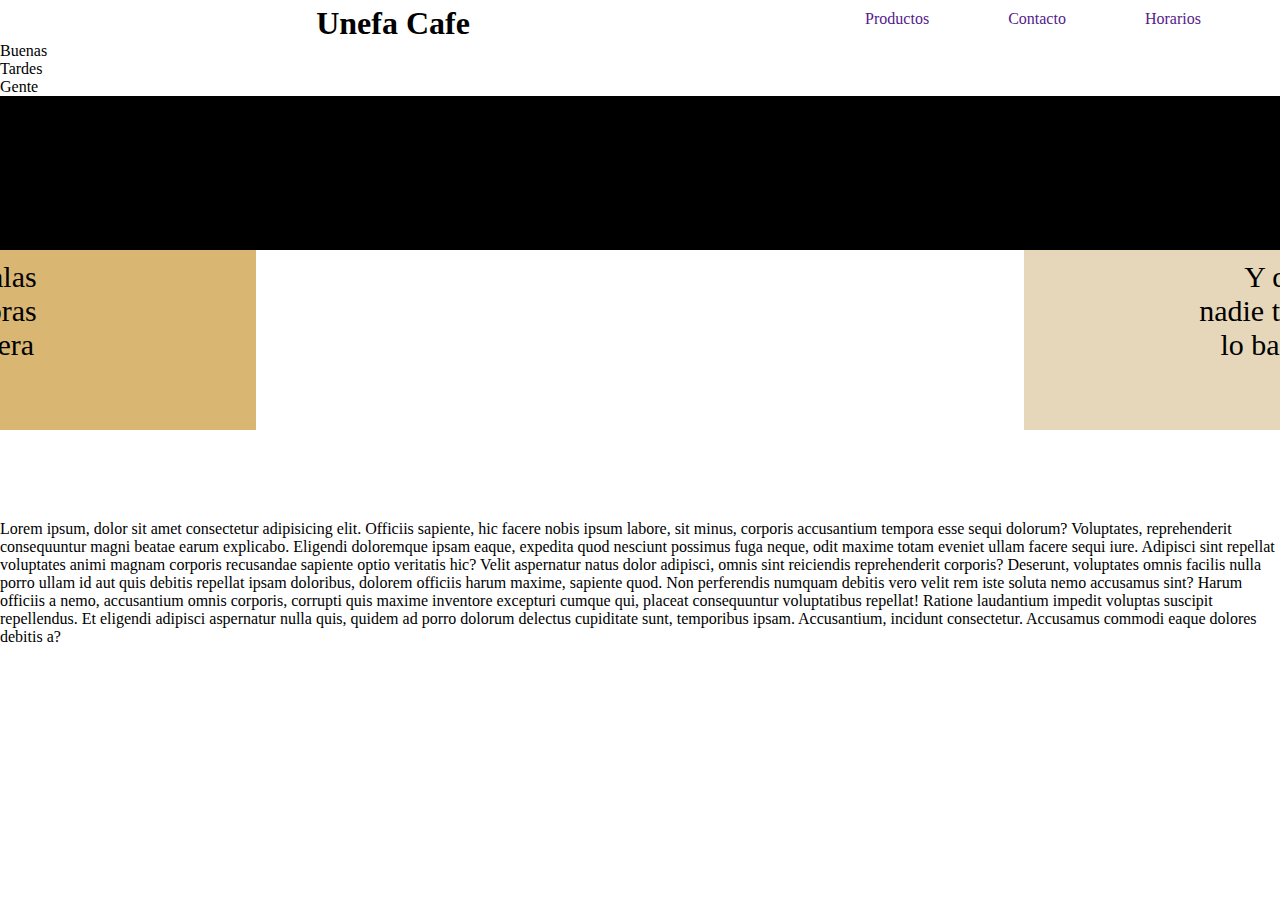
==== index.html @ 13c7fab5 "si" ====
<!DOCTYPE html>
<html lang="en">
<head>
    <meta charset="UTF-8">
    <meta name="viewport" content="width=device-width, initial-scale=1.0">
    <title>Document</title>
    <link rel="stylesheet" href="css/index.css">
    <link rel="stylesheet" href="css/index_desktop.css" media="screen and (min-width : 800px)">
    <link rel="shortcut icon" href="data:,">
</head>
<body>
    <header>
        <nav>
            <div id="menu_button">
                <img src="resources/img/menu.png" alt="menu">
            </div>
            <h1>Unefa Cafe</h1>
            <ul class="desktop_menu">
                <a href=""><li>Productos</li></a>
                <a href=""><li>Contacto</li></a>
                <a href=""><li>Horarios</li></a>
            </ul>
        </nav>
        <div id="menu_mobile" class="off">
            <ul>
                <a href=""><li>Buenas</li></a>
                <a href=""><li>Tardes</li></a>
                <a href=""><li>Gente</li></a>
            </ul>
        </div>
    </header>
    <main>
        <div class="main_banner">
            <video id="video_banner" src="resources/vid/loop.mp4" autoplay loop muted></video>
        </div>
        <section class="intersection">

        </section>
        <section class="container">
            <div class="text" id="left">
                <p>Malas<br> vibras <br>Fuera</p>
            </div>
            <div class="text" id="right">
                <p>Y que <br>nadie te quite <br>lo bailado</p>
            </div>
        </section>
        <p>Lorem ipsum, dolor sit amet consectetur adipisicing elit. Officiis sapiente, hic facere nobis ipsum labore, sit minus, corporis accusantium tempora esse sequi dolorum? Voluptates, reprehenderit consequuntur magni beatae earum explicabo.
        Eligendi doloremque ipsam eaque, expedita quod nesciunt possimus fuga neque, odit maxime totam eveniet ullam facere sequi iure. Adipisci sint repellat voluptates animi magnam corporis recusandae sapiente optio veritatis hic?
        Velit aspernatur natus dolor adipisci, omnis sint reiciendis reprehenderit corporis? Deserunt, voluptates omnis facilis nulla porro ullam id aut quis debitis repellat ipsam doloribus, dolorem officiis harum maxime, sapiente quod.
        Non perferendis numquam debitis vero velit rem iste soluta nemo accusamus sint? Harum officiis a nemo, accusantium omnis corporis, corrupti quis maxime inventore excepturi cumque qui, placeat consequuntur voluptatibus repellat!
        Ratione laudantium impedit voluptas suscipit repellendus. Et eligendi adipisci aspernatur nulla quis, quidem ad porro dolorum delectus cupiditate sunt, temporibus ipsam. Accusantium, incidunt consectetur. Accusamus commodi eaque dolores debitis a?</p>
        
    </main>
    <footer></footer>
    <script src="js/video_script.js"></script>
    <script src="js/mobile_menu.js"></script>
</body>
</html>
---- css/index.css ----
*{
    margin: 0;
    padding: 0;
    box-sizing: border-box;
    overflow-x: hidden;
}

nav{
    display: flex;
    justify-content: space-evenly;
    max-width: 100vw;
}
nav h1{
    flex-grow: 2;
    text-align: center;
    padding-top: 5px;
}

.main_banner video{
    width: 100vw;
}

#menu_button img{
    width: 20px;
    margin: 10px 0 0 10px;
}

.desktop_menu{
    list-style: none;
    padding: 10px 0;
    display: none;
    justify-content: space-evenly;
    flex-grow: 1;
}

.desktop_menu li{
    display: inline-block;
}


#menu_mobile{
    transition: 1s;
}

#menu_mobile a{
   text-decoration: none; 
   color: black;
}

.container{
    display: flex;
    justify-content: space-between;
    min-height: 30vh;
}

.text{
    width: 40vw;
    transition: 0.5s;
    font-size: 30px;
    text-align: center;
    padding: 10px;
    max-height: 20vh;
}

#left{
    position: relative;
    right: 20vw;
    background-color: rgba(199, 145, 45, 0.668);
}

#right{
    position: relative;
    left: 20vw;
    background-color: rgba(218, 195, 151, 0.668);
}

#left:hover{
    right: 0;
}

#right:hover{
    left: 0;
}
---- css/index_desktop.css ----
#menu_button img{
    display: none;
}

.desktop_menu{
    display: inherit;
    justify-content: space-evenly;
    flex-grow: 1;
}

.main_banner{
    background-color: black;
}

.main_banner video{
    max-height: 70vh;
    min-width: 100vw;
}
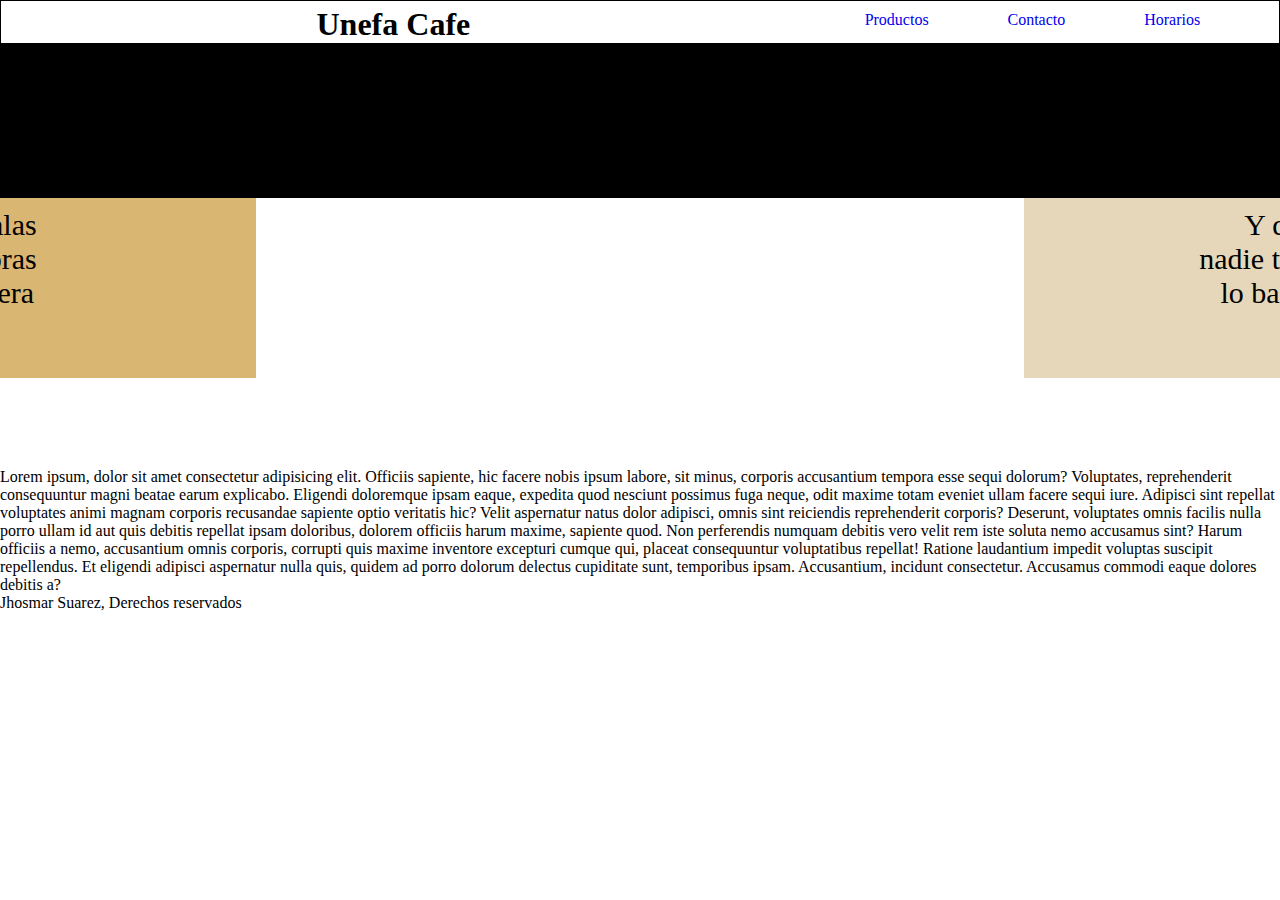
==== commit c47debbd: "fin dia 1" ====
--- a/index.html
+++ b/index.html
@@ -4,6 +4,8 @@
     <meta charset="UTF-8">
     <meta name="viewport" content="width=device-width, initial-scale=1.0">
     <title>Document</title>
+    <link rel="stylesheet" href="css/menu.css">
+    <link rel="stylesheet" href="css/menu_desktop.css" media="screen and (min-width : 800px)">
     <link rel="stylesheet" href="css/index.css">
     <link rel="stylesheet" href="css/index_desktop.css" media="screen and (min-width : 800px)">
     <link rel="shortcut icon" href="data:,">
@@ -16,16 +18,16 @@
             </div>
             <h1>Unefa Cafe</h1>
             <ul class="desktop_menu">
-                <a href=""><li>Productos</li></a>
-                <a href=""><li>Contacto</li></a>
-                <a href=""><li>Horarios</li></a>
+                <a href="productos.html"><li>Productos</li></a>
+                <a href="contacto.html"><li>Contacto</li></a>
+                <a href="horarios.html"><li>Horarios</li></a>
             </ul>
         </nav>
         <div id="menu_mobile" class="off">
             <ul>
-                <a href=""><li>Buenas</li></a>
-                <a href=""><li>Tardes</li></a>
-                <a href=""><li>Gente</li></a>
+                <a href="productos.html"><li>Productos</li></a>
+                <a href="contacto.html"><li>Contacto</li></a>
+                <a href="horarios.html"><li>Horarios</li></a>
             </ul>
         </div>
     </header>
@@ -51,7 +53,7 @@
         Ratione laudantium impedit voluptas suscipit repellendus. Et eligendi adipisci aspernatur nulla quis, quidem ad porro dolorum delectus cupiditate sunt, temporibus ipsam. Accusantium, incidunt consectetur. Accusamus commodi eaque dolores debitis a?</p>
         
     </main>
-    <footer></footer>
+    <footer><p>Jhosmar Suarez, Derechos reservados</p></footer>
     <script src="js/video_script.js"></script>
     <script src="js/mobile_menu.js"></script>
 </body>
--- a/css/menu.css
+++ b/css/menu.css
@@ -0,0 +1,66 @@
+*{
+    margin: 0;
+    padding: 0;
+    box-sizing: border-box;
+    overflow-x: hidden;
+}
+
+nav{
+    display: flex;
+    justify-content: space-evenly;
+    max-width: 100vw;
+    border: black 1px solid;
+    
+}
+
+nav h1{
+    flex-grow: 2;
+    text-align: center;
+    padding-top: 5px;
+}
+
+.main_banner video{
+    width: 100vw;
+}
+
+#menu_button img{
+    width: 20px;
+    margin: 10px 0 0 10px;
+}
+
+.desktop_menu{
+    list-style: none;
+    padding: 10px 0;
+    display: none;
+    justify-content: space-evenly;
+    flex-grow: 1;
+}
+
+.desktop_menu li{
+    display: inline-block;
+}
+
+
+#menu_mobile{
+    display: none;
+    animation: deploy 0.25s linear;
+    background-color: black;
+    border-radius: 5px;
+}
+
+@keyframes deploy {
+    0%{
+        height: 0;
+    }
+    100%{
+        height: 54px;
+    }
+}
+
+#menu_mobile a{
+    margin-left: 5px;
+    text-decoration: none; 
+    color: white;
+    display: block;
+    height: 25px;
+}--- a/css/menu_desktop.css
+++ b/css/menu_desktop.css
@@ -0,0 +1,9 @@
+#menu_button img{
+    display: none;
+}
+
+.desktop_menu{
+    display: inherit;
+    justify-content: space-evenly;
+    flex-grow: 1;
+}--- a/css/index.css
+++ b/css/index.css
@@ -1,52 +1,3 @@
-*{
-    margin: 0;
-    padding: 0;
-    box-sizing: border-box;
-    overflow-x: hidden;
-}
-
-nav{
-    display: flex;
-    justify-content: space-evenly;
-    max-width: 100vw;
-}
-nav h1{
-    flex-grow: 2;
-    text-align: center;
-    padding-top: 5px;
-}
-
-.main_banner video{
-    width: 100vw;
-}
-
-#menu_button img{
-    width: 20px;
-    margin: 10px 0 0 10px;
-}
-
-.desktop_menu{
-    list-style: none;
-    padding: 10px 0;
-    display: none;
-    justify-content: space-evenly;
-    flex-grow: 1;
-}
-
-.desktop_menu li{
-    display: inline-block;
-}
-
-
-#menu_mobile{
-    transition: 1s;
-}
-
-#menu_mobile a{
-   text-decoration: none; 
-   color: black;
-}
-
 .container{
     display: flex;
     justify-content: space-between;
--- a/css/index_desktop.css
+++ b/css/index_desktop.css
@@ -1,13 +1,3 @@
-#menu_button img{
-    display: none;
-}
-
-.desktop_menu{
-    display: inherit;
-    justify-content: space-evenly;
-    flex-grow: 1;
-}
-
 .main_banner{
     background-color: black;
 }
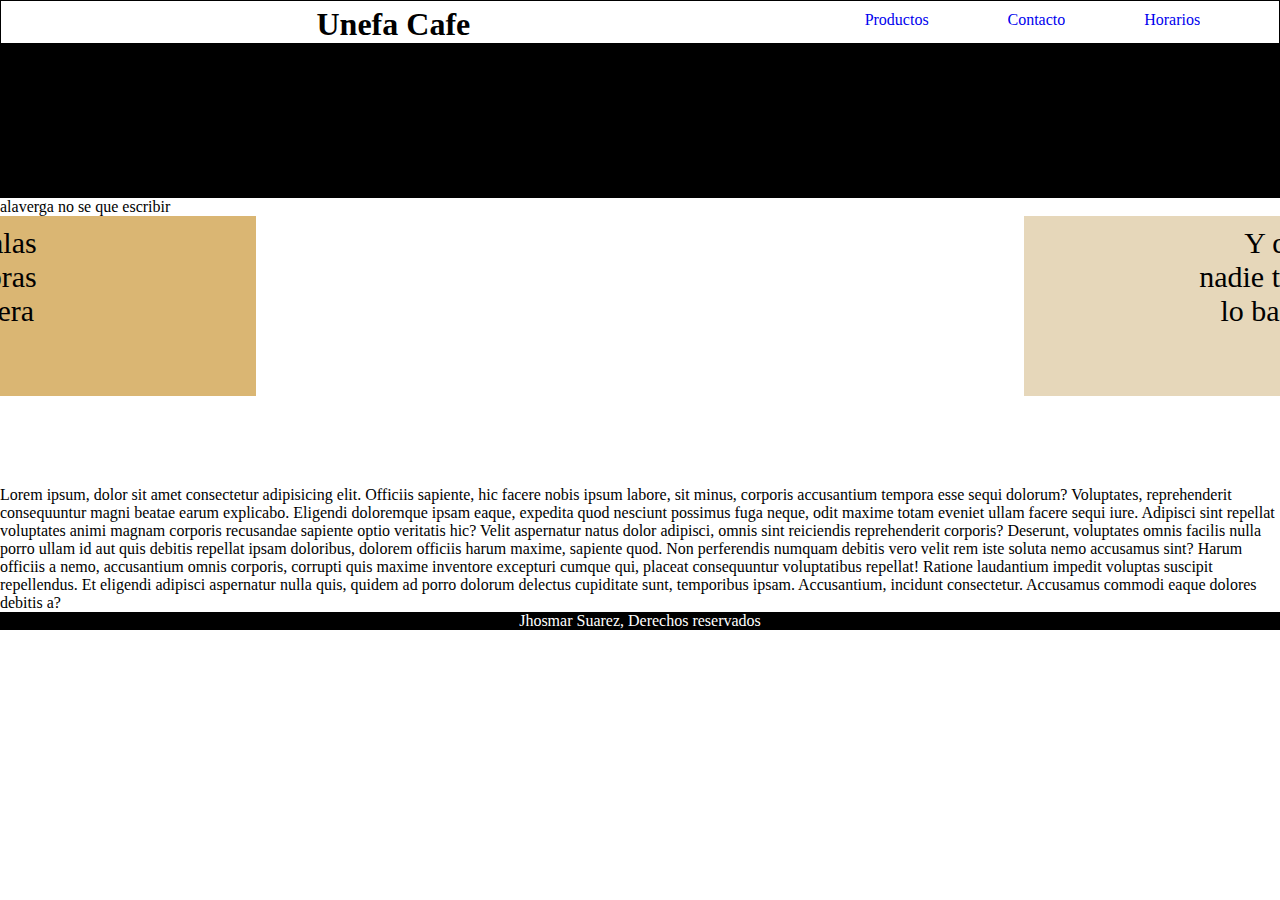
==== commit 94e4c60d: "more content" ====
--- a/index.html
+++ b/index.html
@@ -36,7 +36,7 @@
             <video id="video_banner" src="resources/vid/loop.mp4" autoplay loop muted></video>
         </div>
         <section class="intersection">
-
+            <p>alaverga no se que escribir</p>
         </section>
         <section class="container">
             <div class="text" id="left">
--- a/css/menu.css
+++ b/css/menu.css
@@ -8,9 +8,11 @@
 nav{
     display: flex;
     justify-content: space-evenly;
-    max-width: 100vw;
+    min-width: 100vw;
     border: black 1px solid;
-    
+    position: sticky;
+    top: 0;
+    z-index: 1;
 }
 
 nav h1{
@@ -63,4 +65,10 @@
     color: white;
     display: block;
     height: 25px;
+}
+
+footer{
+    background-color: black;
+    color: white;
+    text-align: center;
 }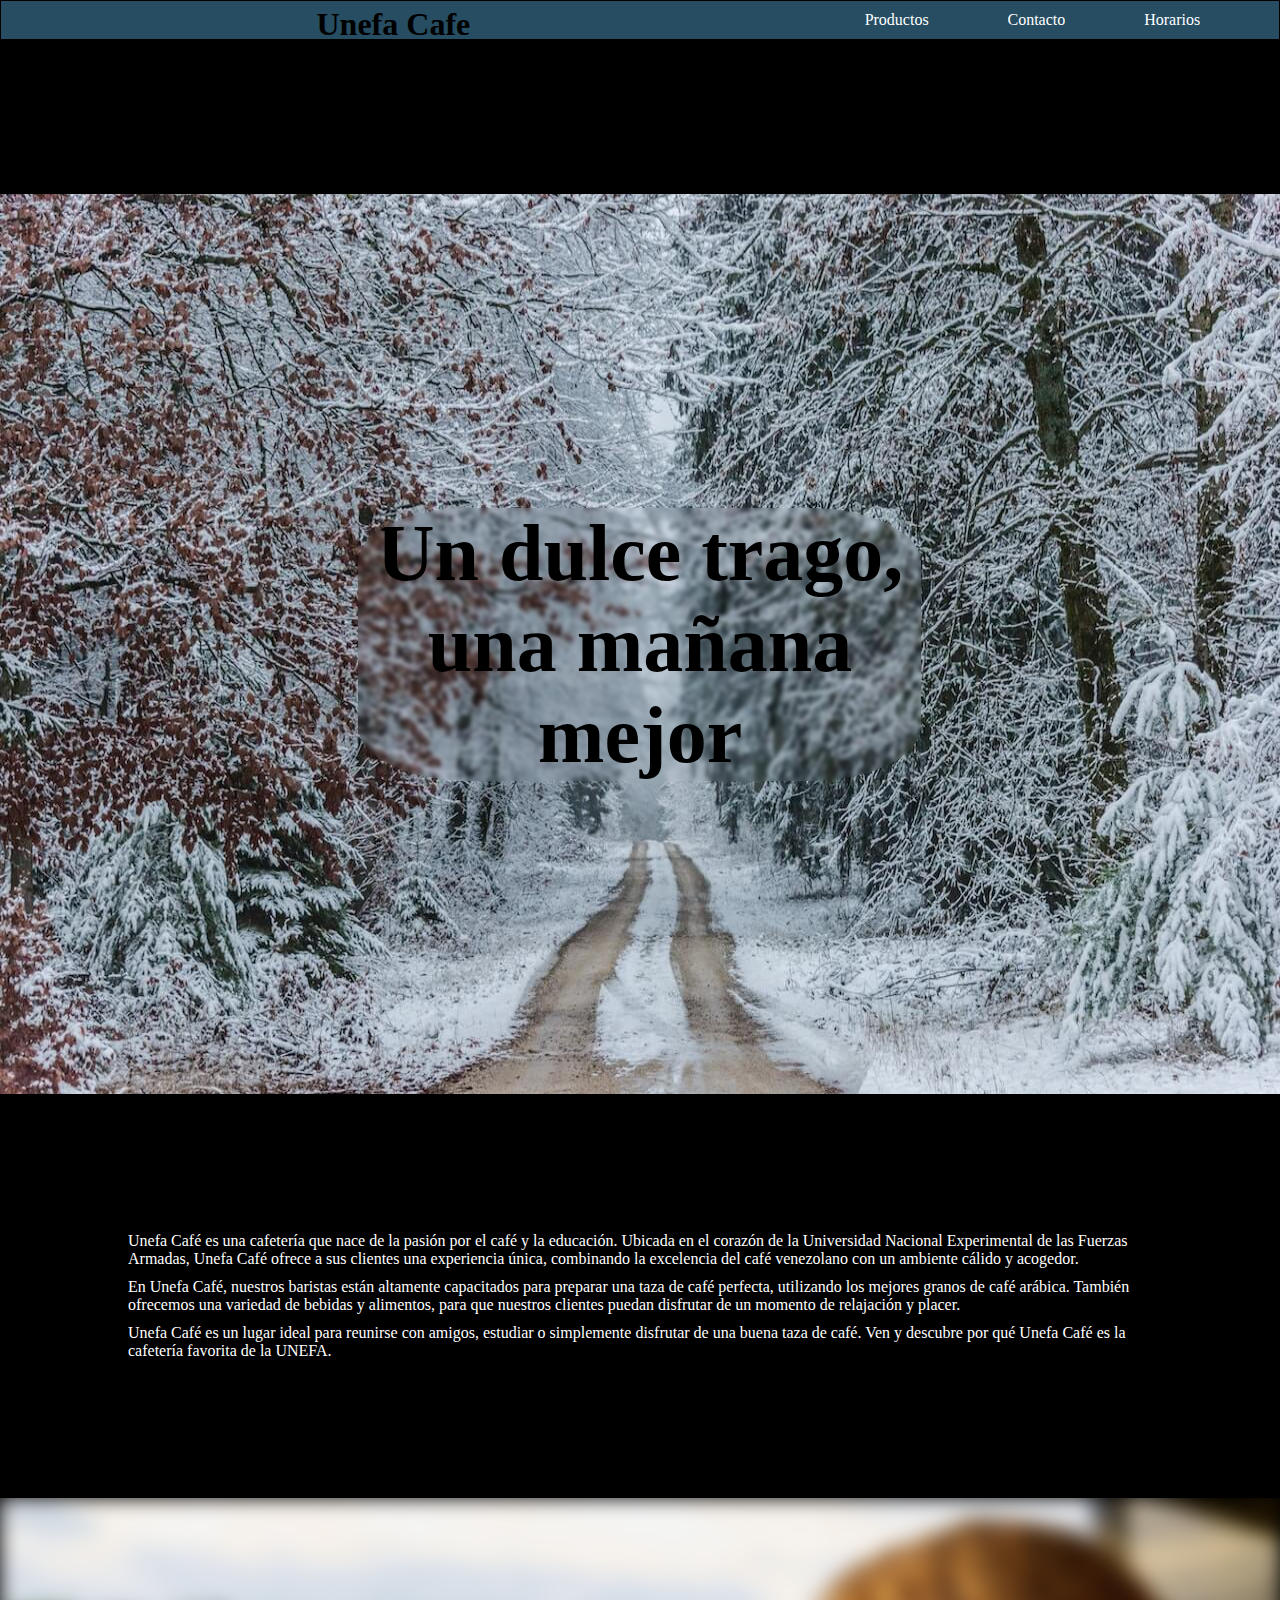
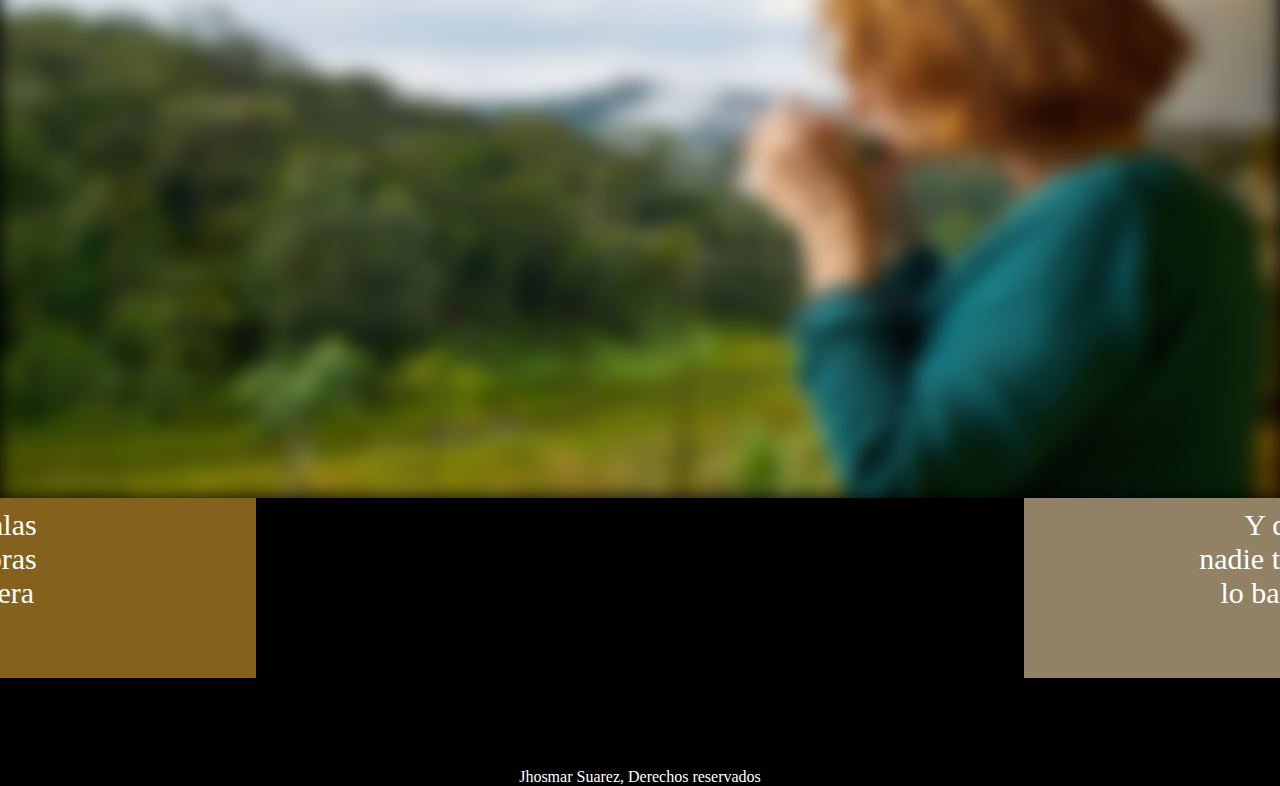
==== commit a69a9ed3: "estilos index" ====
--- a/index.html
+++ b/index.html
@@ -35,9 +35,21 @@
         <div class="main_banner">
             <video id="video_banner" src="resources/vid/loop.mp4" autoplay loop muted></video>
         </div>
+        <div id="first_pic">
+            <h1 class="letras">Un dulce trago, <br>una mañana mejor</h1>
+        </div>
         <section class="intersection">
-            <p>alaverga no se que escribir</p>
+            <p>Unefa Café es una cafetería que nace de la pasión por el café y la educación. Ubicada en el corazón de la Universidad Nacional Experimental de las Fuerzas Armadas, Unefa Café ofrece a sus clientes una experiencia única, combinando la excelencia del café venezolano con un ambiente cálido y acogedor. <br></p>
+
+                <p>En Unefa Café, nuestros baristas están altamente capacitados para preparar una taza de café perfecta, utilizando los mejores granos de café arábica. También ofrecemos una variedad de bebidas y alimentos, para que nuestros clientes puedan disfrutar de un momento de relajación y placer. <br></p>
+    
+                <p>Unefa Café es un lugar ideal para reunirse con amigos, estudiar o simplemente disfrutar de una buena taza de café. Ven y descubre por qué Unefa Café es la cafetería favorita de la UNEFA.</p>
         </section>
+        <section class="models">
+            <img src="resources/img/pexels-pixabay-459270.jpg" alt="mujer_cofee" id="mujer_coffee">
+            <img src="resources/img/hombre_cafe.jpg" alt="hombre_coffee" id="hombre_coffee">
+        </section>
+        
         <section class="container">
             <div class="text" id="left">
                 <p>Malas<br> vibras <br>Fuera</p>
@@ -46,15 +58,10 @@
                 <p>Y que <br>nadie te quite <br>lo bailado</p>
             </div>
         </section>
-        <p>Lorem ipsum, dolor sit amet consectetur adipisicing elit. Officiis sapiente, hic facere nobis ipsum labore, sit minus, corporis accusantium tempora esse sequi dolorum? Voluptates, reprehenderit consequuntur magni beatae earum explicabo.
-        Eligendi doloremque ipsam eaque, expedita quod nesciunt possimus fuga neque, odit maxime totam eveniet ullam facere sequi iure. Adipisci sint repellat voluptates animi magnam corporis recusandae sapiente optio veritatis hic?
-        Velit aspernatur natus dolor adipisci, omnis sint reiciendis reprehenderit corporis? Deserunt, voluptates omnis facilis nulla porro ullam id aut quis debitis repellat ipsam doloribus, dolorem officiis harum maxime, sapiente quod.
-        Non perferendis numquam debitis vero velit rem iste soluta nemo accusamus sint? Harum officiis a nemo, accusantium omnis corporis, corrupti quis maxime inventore excepturi cumque qui, placeat consequuntur voluptatibus repellat!
-        Ratione laudantium impedit voluptas suscipit repellendus. Et eligendi adipisci aspernatur nulla quis, quidem ad porro dolorum delectus cupiditate sunt, temporibus ipsam. Accusantium, incidunt consectetur. Accusamus commodi eaque dolores debitis a?</p>
-        
     </main>
     <footer><p>Jhosmar Suarez, Derechos reservados</p></footer>
     <script src="js/video_script.js"></script>
     <script src="js/mobile_menu.js"></script>
+    <script src="js/models.js"></script>
 </body>
 </html>--- a/css/menu.css
+++ b/css/menu.css
@@ -8,10 +8,13 @@
 nav{
     display: flex;
     justify-content: space-evenly;
+    height: 40px;
     min-width: 100vw;
+    background-color: #264d62;
     border: black 1px solid;
-    position: sticky;
+    position: fixed;
     top: 0;
+    opacity: 1;
     z-index: 1;
 }
 
@@ -21,8 +24,8 @@
     padding-top: 5px;
 }
 
-.main_banner video{
-    width: 100vw;
+main{
+    margin-top: 40px;
 }
 
 #menu_button img{
@@ -36,17 +39,20 @@
     display: none;
     justify-content: space-evenly;
     flex-grow: 1;
+    flex: auto;
 }
 
 .desktop_menu li{
     display: inline-block;
+    color: white;
 }
 
 
 #menu_mobile{
     display: none;
+    margin-top: 40px;
     animation: deploy 0.25s linear;
-    background-color: black;
+    background-color: #f3daaa;
     border-radius: 5px;
 }
 
--- a/css/index.css
+++ b/css/index.css
@@ -2,6 +2,14 @@
     display: flex;
     justify-content: space-between;
     min-height: 30vh;
+}
+
+main{
+    background-color: black;
+    color: white;
+}
+.main_banner video{
+    width: 100vw;
 }
 
 .text{
@@ -31,4 +39,54 @@
 
 #right:hover{
     left: 0;
+}
+
+#first_pic{
+    background-image: url(../resources/img/hiver.jpg);
+    background-size:contain;
+    background-repeat: round;
+    height: 30vh;
+    color: black;
+    display: flex;
+    flex-direction: column;
+    justify-content: center;
+    padding: 0 28%;
+    text-align: center;
+}
+
+#first_pic h1{
+    backdrop-filter: blur(2px);
+    display: inline-block;
+    width: fit-content;
+    border-radius: 20%;
+}
+
+.intersection{
+    margin: 10vw;
+}
+
+.intersection > p{
+    margin: 10px 0;
+}
+
+.models{
+    display: flex;
+    max-height: 600px;
+    flex-direction: row-reverse;
+}
+
+#mujer_coffee{
+    width: 100vw;
+    max-height: inherit;
+    filter: blur(10px);
+    transition: 1s;
+}
+
+#hombre_coffee{
+    max-width: 40vw;
+    max-height: inherit;
+    position: absolute;
+    margin-top: 5%;
+    opacity: 0;
+    transition: 1s;
 }--- a/css/index_desktop.css
+++ b/css/index_desktop.css
@@ -3,6 +3,19 @@
 }
 
 .main_banner video{
-    max-height: 70vh;
-    min-width: 100vw;
+    height: auto;
+    width: 100vw;
+    max-height: 96vh;
+}
+
+#hombre_coffee{
+    height: 60%;
+}
+
+#first_pic{
+    height: 100vh;
+}
+
+#first_pic h1{
+    font-size: 80px;
 }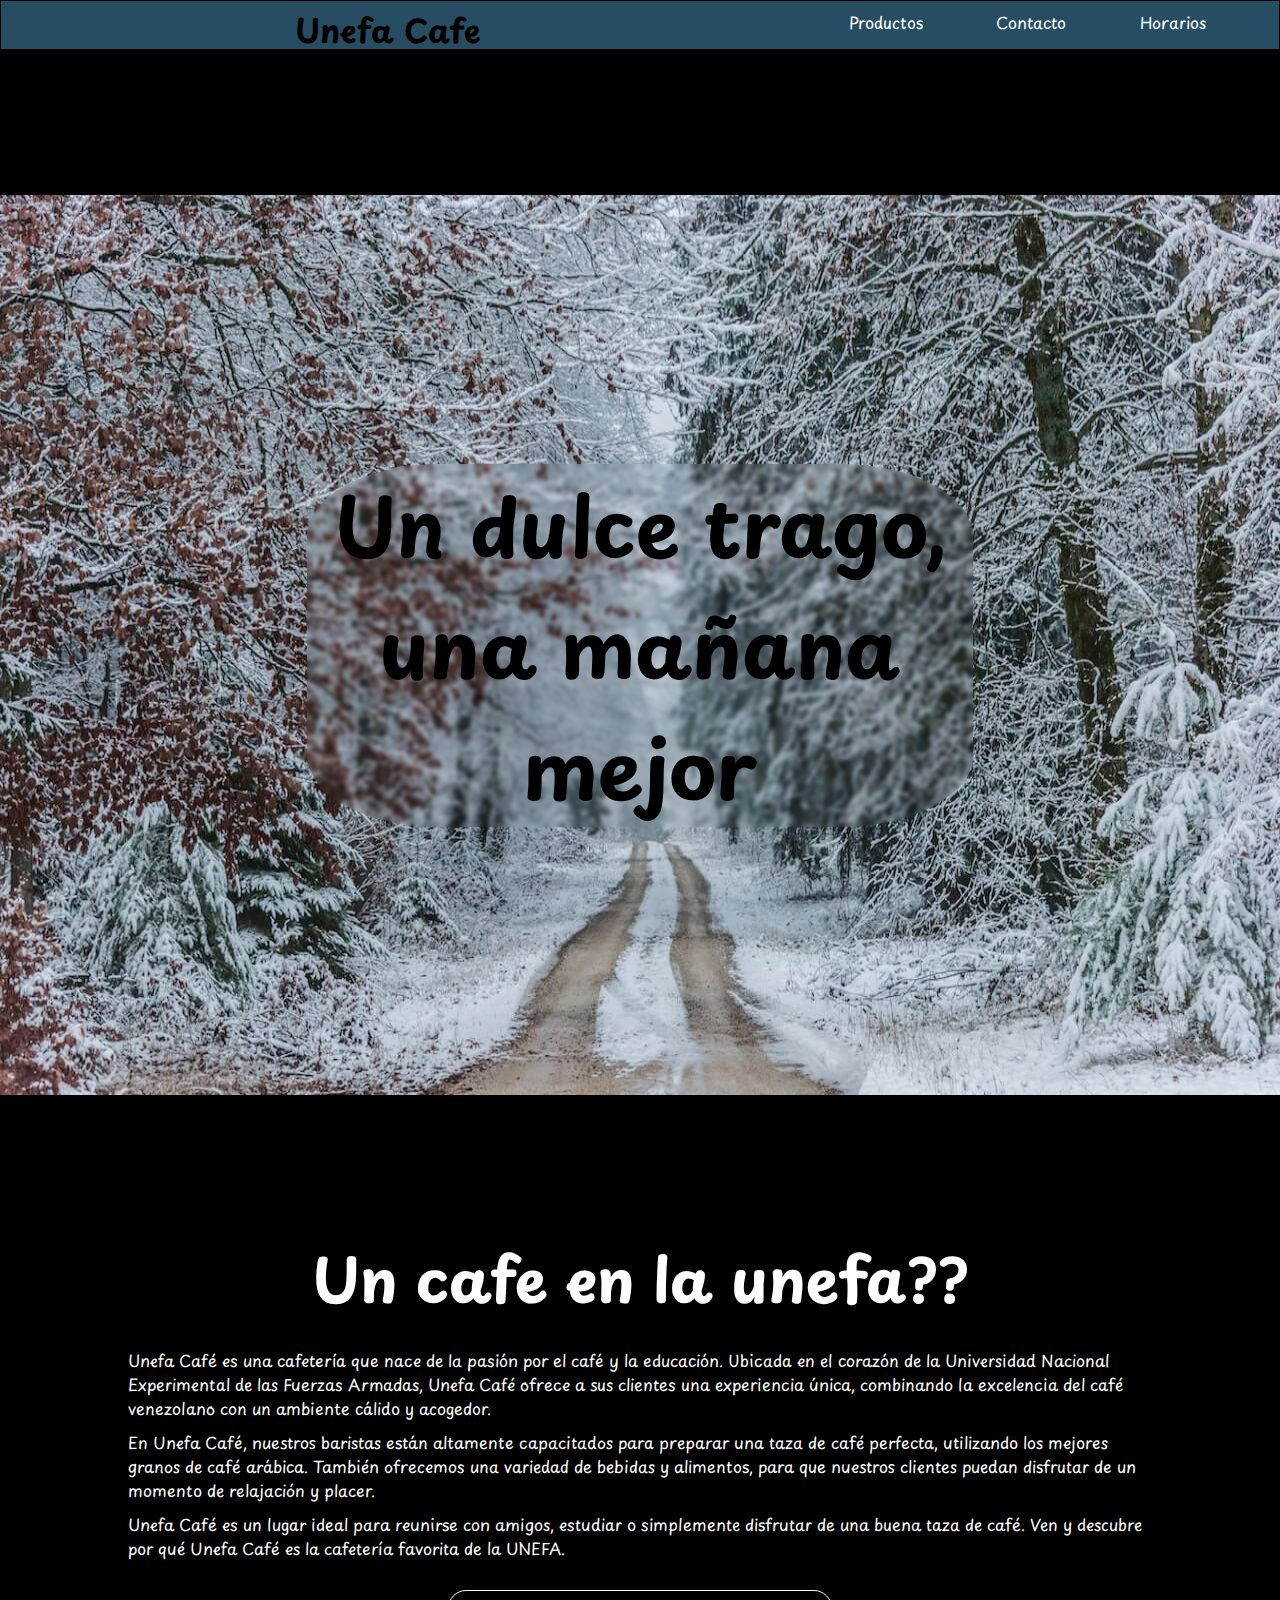
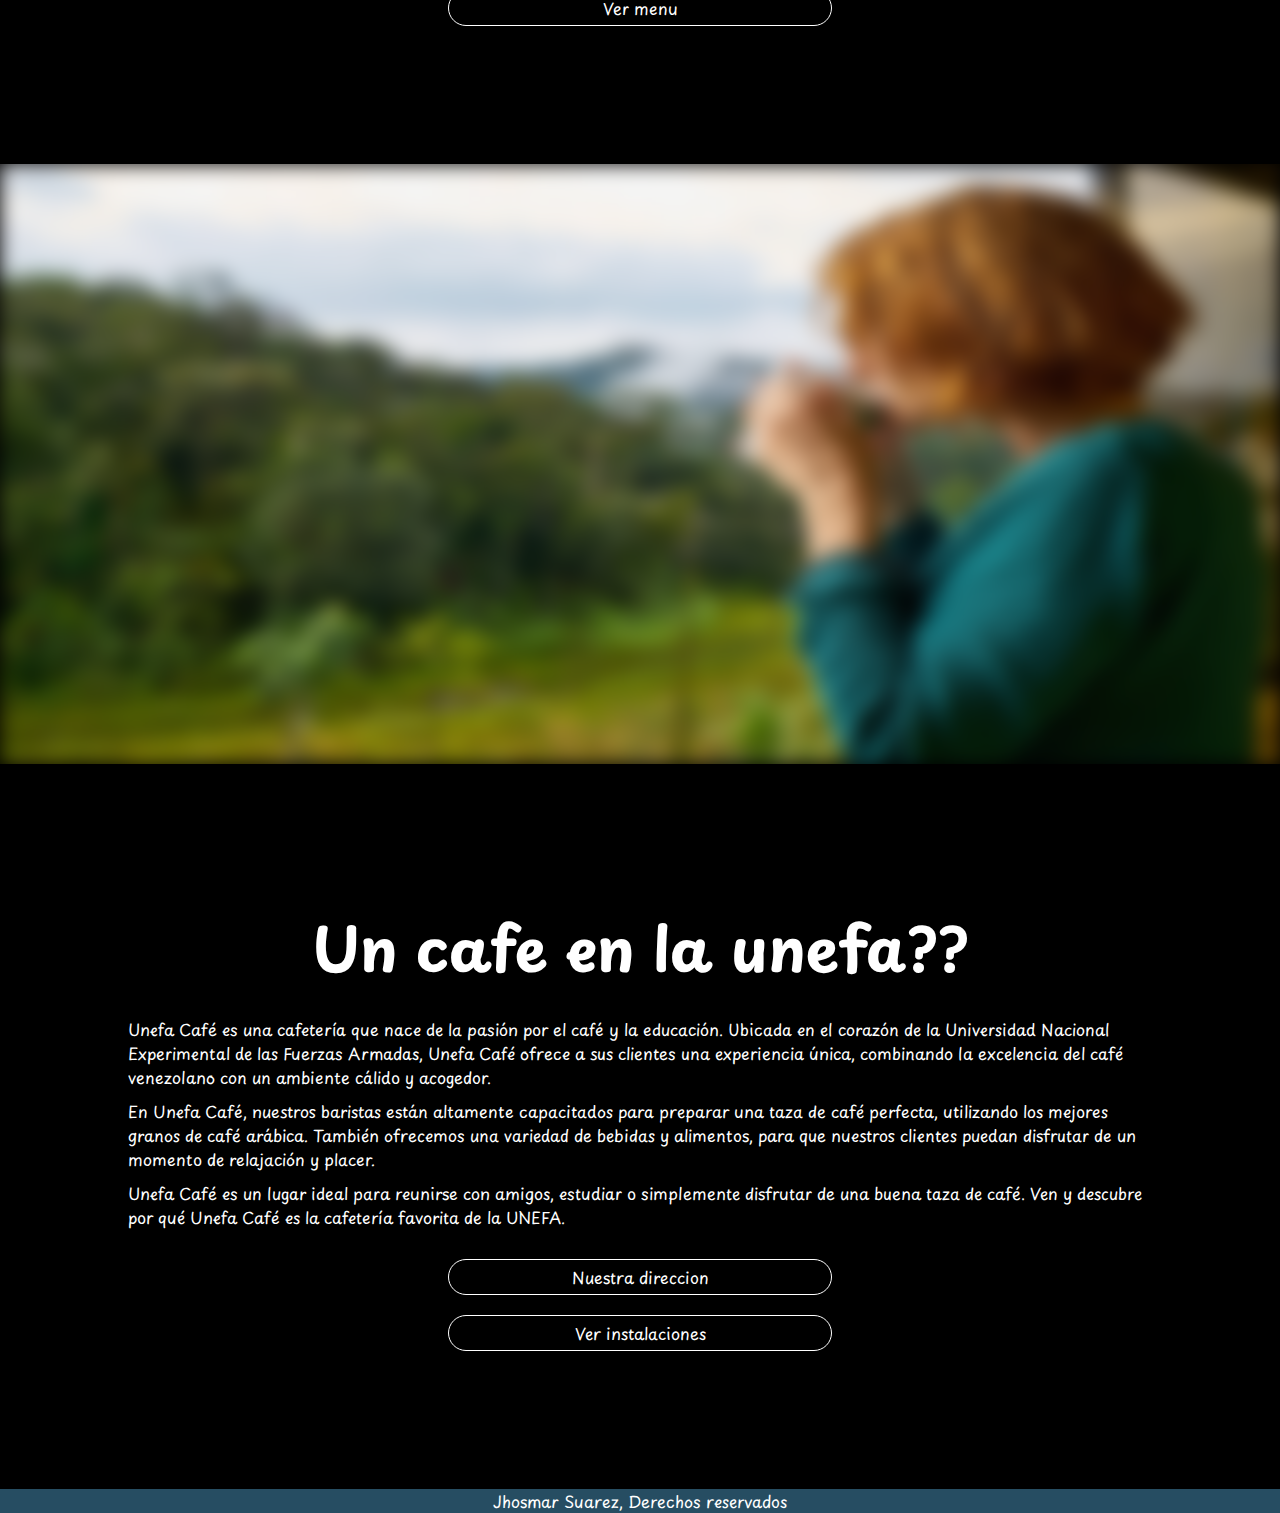
==== commit 32b08508: "better index" ====
--- a/index.html
+++ b/index.html
@@ -39,29 +39,38 @@
             <h1 class="letras">Un dulce trago, <br>una mañana mejor</h1>
         </div>
         <section class="intersection">
+            <h2>Un cafe en la unefa??</h2>
             <p>Unefa Café es una cafetería que nace de la pasión por el café y la educación. Ubicada en el corazón de la Universidad Nacional Experimental de las Fuerzas Armadas, Unefa Café ofrece a sus clientes una experiencia única, combinando la excelencia del café venezolano con un ambiente cálido y acogedor. <br></p>
 
-                <p>En Unefa Café, nuestros baristas están altamente capacitados para preparar una taza de café perfecta, utilizando los mejores granos de café arábica. También ofrecemos una variedad de bebidas y alimentos, para que nuestros clientes puedan disfrutar de un momento de relajación y placer. <br></p>
-    
-                <p>Unefa Café es un lugar ideal para reunirse con amigos, estudiar o simplemente disfrutar de una buena taza de café. Ven y descubre por qué Unefa Café es la cafetería favorita de la UNEFA.</p>
+            <p>En Unefa Café, nuestros baristas están altamente capacitados para preparar una taza de café perfecta, utilizando los mejores granos de café arábica. También ofrecemos una variedad de bebidas y alimentos, para que nuestros clientes puedan disfrutar de un momento de relajación y placer. <br></p>
+
+            <p>Unefa Café es un lugar ideal para reunirse con amigos, estudiar o simplemente disfrutar de una buena taza de café. Ven y descubre por qué Unefa Café es la cafetería favorita de la UNEFA.</p>
+            <a href="productos.html">Ver menu</a>
+
         </section>
         <section class="models">
             <img src="resources/img/pexels-pixabay-459270.jpg" alt="mujer_cofee" id="mujer_coffee">
             <img src="resources/img/hombre_cafe.jpg" alt="hombre_coffee" id="hombre_coffee">
         </section>
-        
-        <section class="container">
-            <div class="text" id="left">
-                <p>Malas<br> vibras <br>Fuera</p>
-            </div>
-            <div class="text" id="right">
-                <p>Y que <br>nadie te quite <br>lo bailado</p>
-            </div>
+        <section class="intersection">
+            <h2>Un cafe en la unefa??</h2>
+            <p>Unefa Café es una cafetería que nace de la pasión por el café y la educación. Ubicada en el corazón de la Universidad Nacional Experimental de las Fuerzas Armadas, Unefa Café ofrece a sus clientes una experiencia única, combinando la excelencia del café venezolano con un ambiente cálido y acogedor.</p>
+
+            <p>En Unefa Café, nuestros baristas están altamente capacitados para preparar una taza de café perfecta, utilizando los mejores granos de café arábica. También ofrecemos una variedad de bebidas y alimentos, para que nuestros clientes puedan disfrutar de un momento de relajación y placer. </p>
+
+            <p>Unefa Café es un lugar ideal para reunirse con amigos, estudiar o simplemente disfrutar de una buena taza de café. Ven y descubre por qué Unefa Café es la cafetería favorita de la UNEFA.</p>
+            <a href="contacto.html">Nuestra direccion</a>
+            <a href="" id="button">Ver instalaciones</a>
+
+        </section>
+        <section class="map">
+            
         </section>
     </main>
     <footer><p>Jhosmar Suarez, Derechos reservados</p></footer>
     <script src="js/video_script.js"></script>
     <script src="js/mobile_menu.js"></script>
     <script src="js/models.js"></script>
+    <script src="js/map.js"></script>
 </body>
 </html>--- a/css/menu.css
+++ b/css/menu.css
@@ -1,14 +1,17 @@
+@import url('https://fonts.googleapis.com/css2?family=Gabarito:wght@400;700&family=Playpen+Sans:wght@100;200;300;400;500;600;700;800&family=Roboto+Condensed:wght@300;400;700&display=swap');
+
 *{
     margin: 0;
     padding: 0;
     box-sizing: border-box;
     overflow-x: hidden;
+    font-family: 'Playpen Sans', cursive;
 }
 
 nav{
     display: flex;
     justify-content: space-evenly;
-    height: 40px;
+    height: 50px;
     min-width: 100vw;
     background-color: #264d62;
     border: black 1px solid;
@@ -35,7 +38,7 @@
 
 .desktop_menu{
     list-style: none;
-    padding: 10px 0;
+    padding: 9px 0;
     display: none;
     justify-content: space-evenly;
     flex-grow: 1;
@@ -50,9 +53,9 @@
 
 #menu_mobile{
     display: none;
-    margin-top: 40px;
+    margin-top: 50px;
     animation: deploy 0.25s linear;
-    background-color: #f3daaa;
+    background-color: #264d62;
     border-radius: 5px;
 }
 
@@ -73,8 +76,13 @@
     height: 25px;
 }
 
+main{
+    background-color: black;
+    color: white;
+}
+
 footer{
-    background-color: black;
+    background-color: #264d62;
     color: white;
     text-align: center;
 }--- a/css/index.css
+++ b/css/index.css
@@ -12,35 +12,6 @@
     width: 100vw;
 }
 
-.text{
-    width: 40vw;
-    transition: 0.5s;
-    font-size: 30px;
-    text-align: center;
-    padding: 10px;
-    max-height: 20vh;
-}
-
-#left{
-    position: relative;
-    right: 20vw;
-    background-color: rgba(199, 145, 45, 0.668);
-}
-
-#right{
-    position: relative;
-    left: 20vw;
-    background-color: rgba(218, 195, 151, 0.668);
-}
-
-#left:hover{
-    right: 0;
-}
-
-#right:hover{
-    left: 0;
-}
-
 #first_pic{
     background-image: url(../resources/img/hiver.jpg);
     background-size:contain;
@@ -50,7 +21,7 @@
     display: flex;
     flex-direction: column;
     justify-content: center;
-    padding: 0 28%;
+    padding: 0 24%;
     text-align: center;
 }
 
@@ -63,10 +34,37 @@
 
 .intersection{
     margin: 10vw;
+    padding: 10px 0;
+    display: flex;
+    flex-direction: column;
+    align-items: center;
+}
+
+.intersection > h2{
+    font-size: 40px;
+    margin-bottom: 25px;
 }
 
 .intersection > p{
-    margin: 10px 0;
+    margin-bottom: 10px;
+}
+
+.intersection > a{
+    color: white;
+    text-decoration: none;
+    display: inline-block;
+    border: 1px white solid;
+    padding: 5px;
+    margin-top: 20px;
+    border-radius: 20px;
+    transition: 0.5s ease-in-out;
+    width: 30vw;
+    text-align: center;
+}
+
+.intersection > a:hover{
+    color: black;
+    background-color: white;
 }
 
 .models{
@@ -79,7 +77,7 @@
     width: 100vw;
     max-height: inherit;
     filter: blur(10px);
-    transition: 1s;
+    transition: 1.5s ease-in-out;
 }
 
 #hombre_coffee{
@@ -88,5 +86,13 @@
     position: absolute;
     margin-top: 5%;
     opacity: 0;
+    transition: 1.5s ease-in-out;
+}
+
+.map{
     transition: 1s;
+}
+
+.map iframe{
+    width: 100vw;
 }--- a/css/index_desktop.css
+++ b/css/index_desktop.css
@@ -18,4 +18,12 @@
 
 #first_pic h1{
     font-size: 80px;
+}
+
+.intersection > h2{
+    font-size: 60px;
+}
+
+.map iframe{
+    height: 100vh;
 }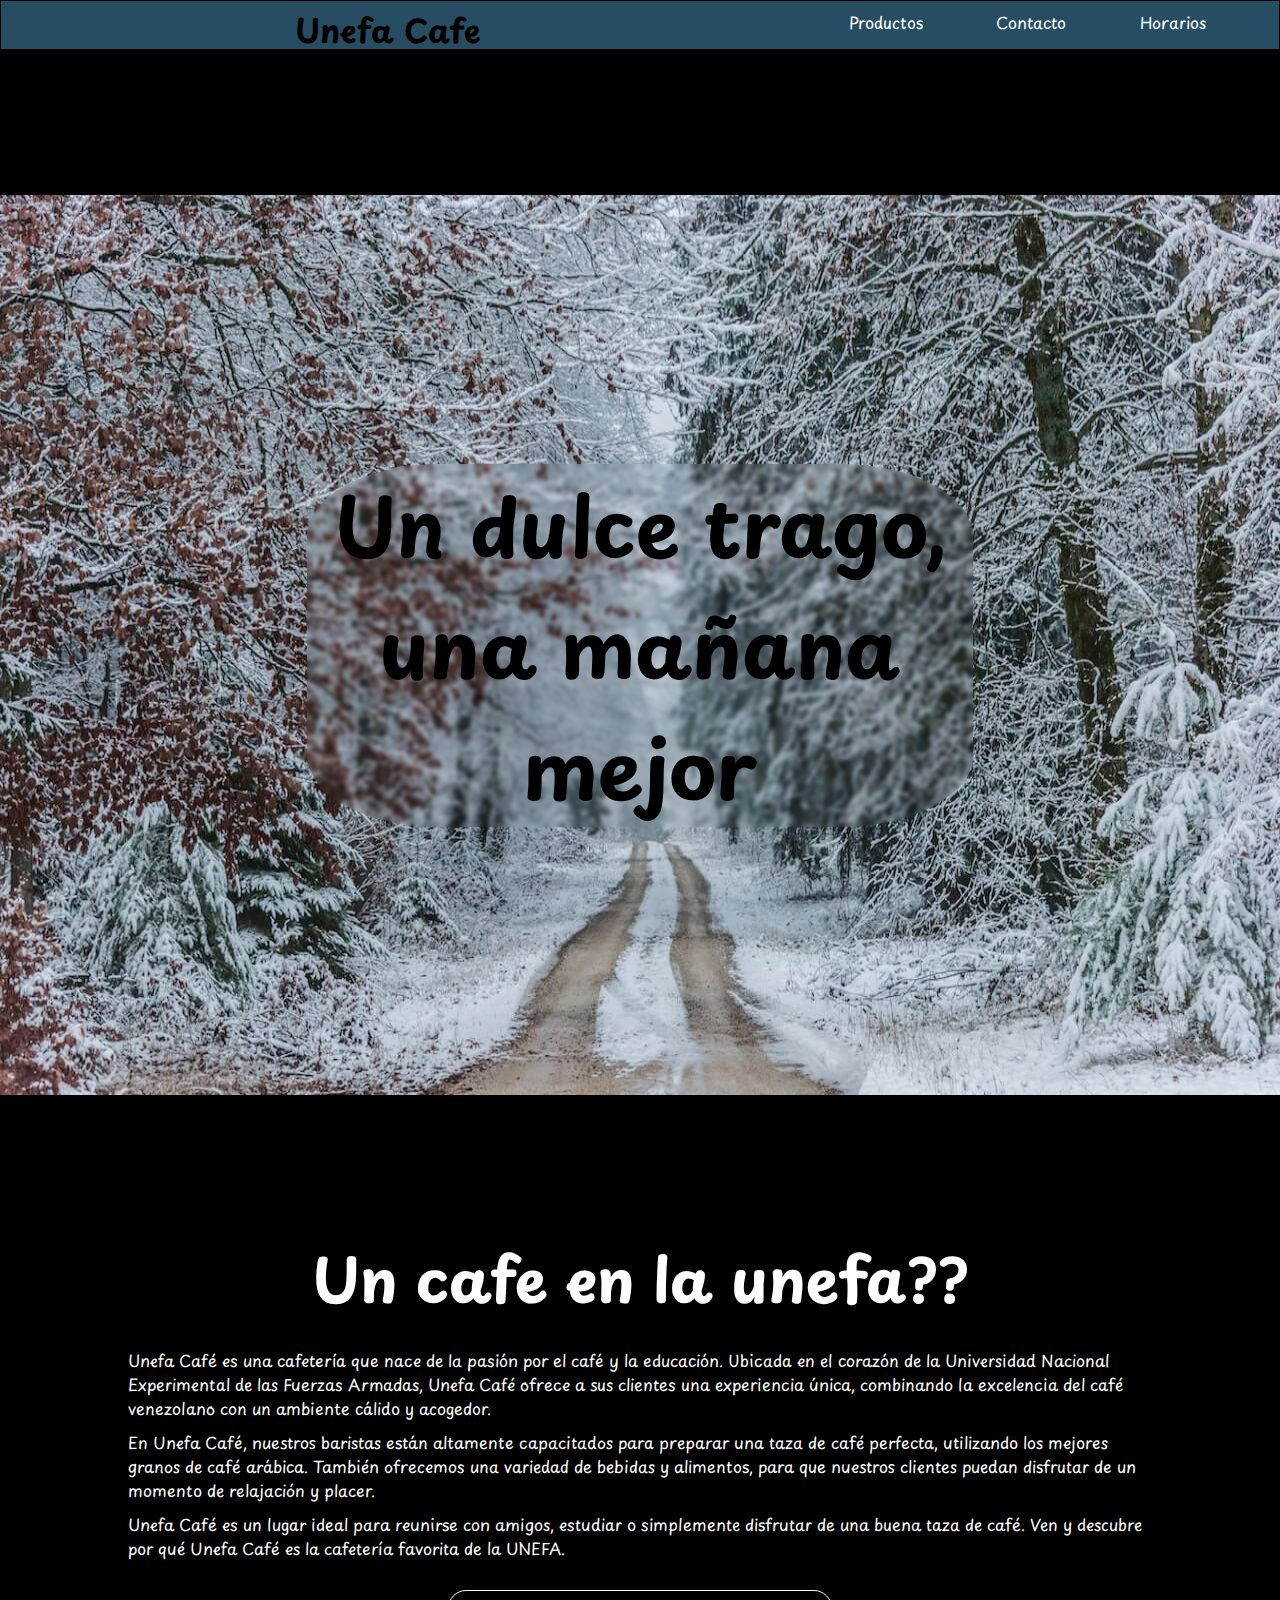
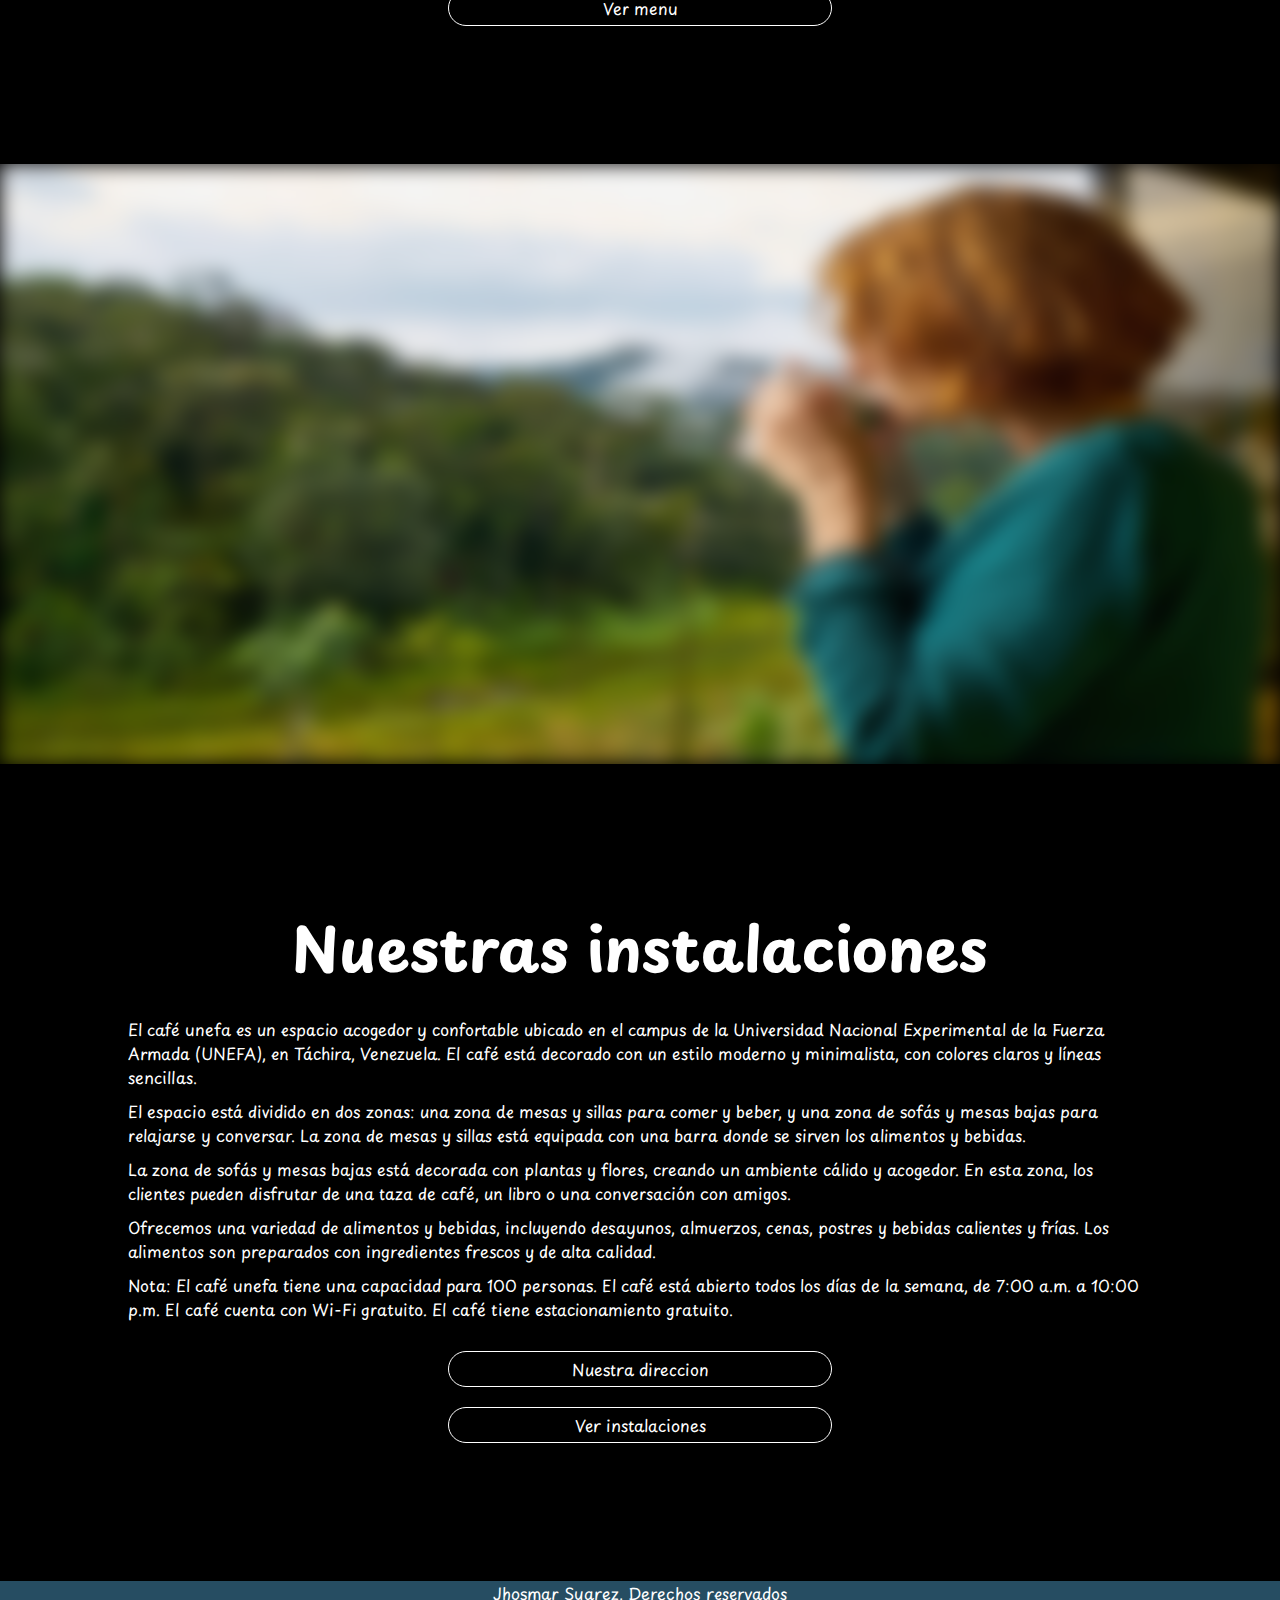
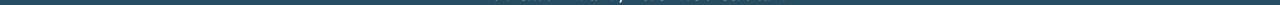
==== commit fe21cca2: "cositas" ====
--- a/index.html
+++ b/index.html
@@ -53,13 +53,14 @@
             <img src="resources/img/hombre_cafe.jpg" alt="hombre_coffee" id="hombre_coffee">
         </section>
         <section class="intersection">
-            <h2>Un cafe en la unefa??</h2>
-            <p>Unefa Café es una cafetería que nace de la pasión por el café y la educación. Ubicada en el corazón de la Universidad Nacional Experimental de las Fuerzas Armadas, Unefa Café ofrece a sus clientes una experiencia única, combinando la excelencia del café venezolano con un ambiente cálido y acogedor.</p>
+            <h2>Nuestras instalaciones</h2>
+            <p>El café unefa es un espacio acogedor y confortable ubicado en el campus de la Universidad Nacional Experimental de la Fuerza Armada (UNEFA), en Táchira, Venezuela. El café está decorado con un estilo moderno y minimalista, con colores claros y líneas sencillas.</p>
+            <p>El espacio está dividido en dos zonas: una zona de mesas y sillas para comer y beber, y una zona de sofás y mesas bajas para relajarse y conversar. La zona de mesas y sillas está equipada con una barra donde se sirven los alimentos y bebidas.</p>
+            <p>La zona de sofás y mesas bajas está decorada con plantas y flores, creando un ambiente cálido y acogedor. En esta zona, los clientes pueden disfrutar de una taza de café, un libro o una conversación con amigos.</p>
+            <p>Ofrecemos una variedad de alimentos y bebidas, incluyendo desayunos, almuerzos, cenas, postres y bebidas calientes y frías. Los alimentos son preparados con ingredientes frescos y de alta calidad.</p>
+            <p>Nota: El café unefa tiene una capacidad para 100 personas. El café está abierto todos los días de la semana, de 7:00 a.m. a 10:00 p.m. El café cuenta con Wi-Fi gratuito. El café tiene estacionamiento gratuito.</p>
 
-            <p>En Unefa Café, nuestros baristas están altamente capacitados para preparar una taza de café perfecta, utilizando los mejores granos de café arábica. También ofrecemos una variedad de bebidas y alimentos, para que nuestros clientes puedan disfrutar de un momento de relajación y placer. </p>
-
-            <p>Unefa Café es un lugar ideal para reunirse con amigos, estudiar o simplemente disfrutar de una buena taza de café. Ven y descubre por qué Unefa Café es la cafetería favorita de la UNEFA.</p>
-            <a href="contacto.html">Nuestra direccion</a>
+            <a href="contacto.html#map">Nuestra direccion</a>
             <a href="" id="button">Ver instalaciones</a>
 
         </section>
--- a/css/menu.css
+++ b/css/menu.css
@@ -56,7 +56,6 @@
     margin-top: 50px;
     animation: deploy 0.25s linear;
     background-color: #264d62;
-    border-radius: 5px;
 }
 
 @keyframes deploy {
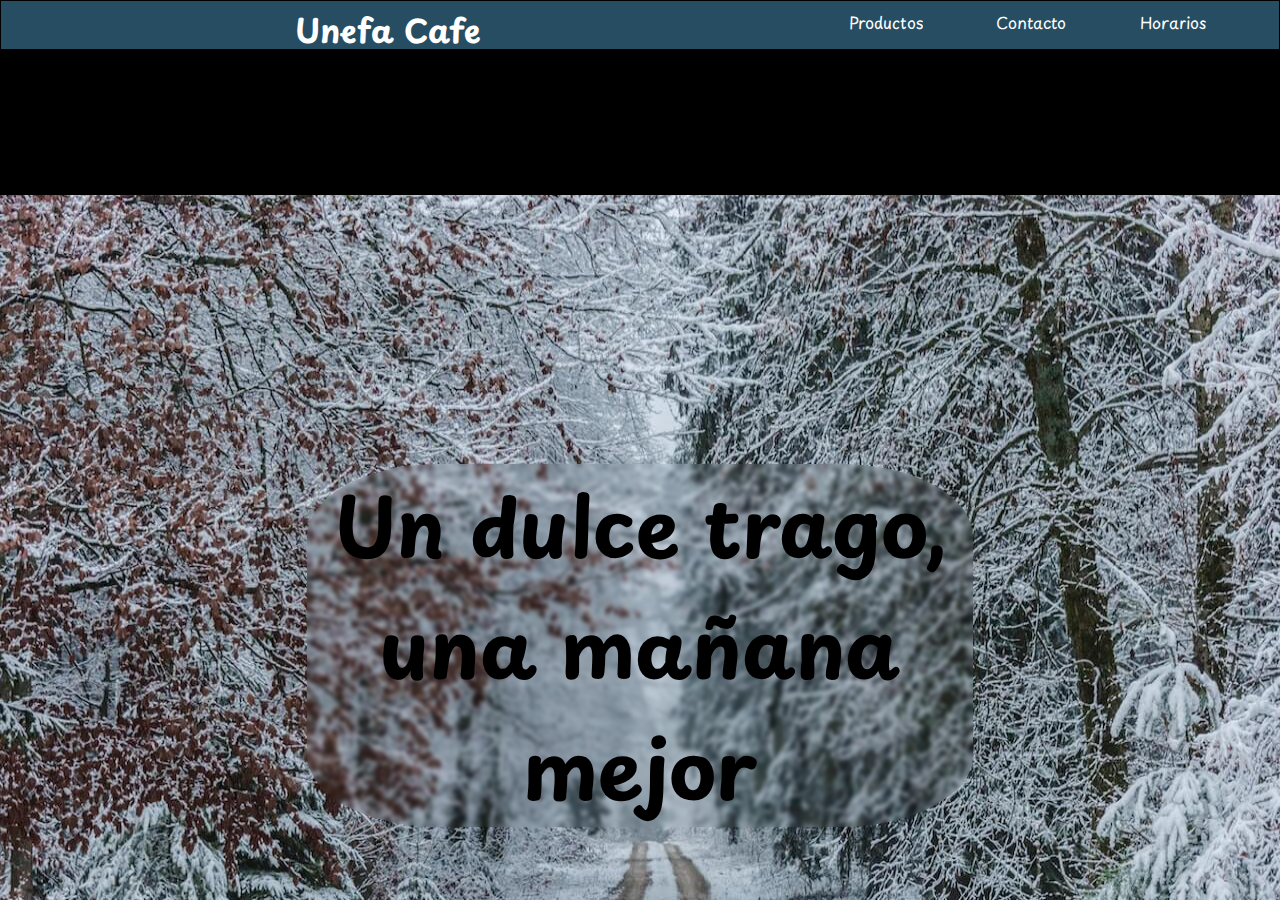
==== commit 5037f903: "entregar" ====
--- a/index.html
+++ b/index.html
@@ -3,75 +3,11 @@
 <head>
     <meta charset="UTF-8">
     <meta name="viewport" content="width=device-width, initial-scale=1.0">
-    <title>Document</title>
-    <link rel="stylesheet" href="css/menu.css">
-    <link rel="stylesheet" href="css/menu_desktop.css" media="screen and (min-width : 800px)">
+    <title>Unefa Cafe</title>
+    <link rel="shortcut icon" href="./resources/img/productos/coffee-shop.png" type="image/x-icon">
     <link rel="stylesheet" href="css/index.css">
-    <link rel="stylesheet" href="css/index_desktop.css" media="screen and (min-width : 800px)">
-    <link rel="shortcut icon" href="data:,">
 </head>
 <body>
-    <header>
-        <nav>
-            <div id="menu_button">
-                <img src="resources/img/menu.png" alt="menu">
-            </div>
-            <h1>Unefa Cafe</h1>
-            <ul class="desktop_menu">
-                <a href="productos.html"><li>Productos</li></a>
-                <a href="contacto.html"><li>Contacto</li></a>
-                <a href="horarios.html"><li>Horarios</li></a>
-            </ul>
-        </nav>
-        <div id="menu_mobile" class="off">
-            <ul>
-                <a href="productos.html"><li>Productos</li></a>
-                <a href="contacto.html"><li>Contacto</li></a>
-                <a href="horarios.html"><li>Horarios</li></a>
-            </ul>
-        </div>
-    </header>
-    <main>
-        <div class="main_banner">
-            <video id="video_banner" src="resources/vid/loop.mp4" autoplay loop muted></video>
-        </div>
-        <div id="first_pic">
-            <h1 class="letras">Un dulce trago, <br>una mañana mejor</h1>
-        </div>
-        <section class="intersection">
-            <h2>Un cafe en la unefa??</h2>
-            <p>Unefa Café es una cafetería que nace de la pasión por el café y la educación. Ubicada en el corazón de la Universidad Nacional Experimental de las Fuerzas Armadas, Unefa Café ofrece a sus clientes una experiencia única, combinando la excelencia del café venezolano con un ambiente cálido y acogedor. <br></p>
-
-            <p>En Unefa Café, nuestros baristas están altamente capacitados para preparar una taza de café perfecta, utilizando los mejores granos de café arábica. También ofrecemos una variedad de bebidas y alimentos, para que nuestros clientes puedan disfrutar de un momento de relajación y placer. <br></p>
-
-            <p>Unefa Café es un lugar ideal para reunirse con amigos, estudiar o simplemente disfrutar de una buena taza de café. Ven y descubre por qué Unefa Café es la cafetería favorita de la UNEFA.</p>
-            <a href="productos.html">Ver menu</a>
-
-        </section>
-        <section class="models">
-            <img src="resources/img/pexels-pixabay-459270.jpg" alt="mujer_cofee" id="mujer_coffee">
-            <img src="resources/img/hombre_cafe.jpg" alt="hombre_coffee" id="hombre_coffee">
-        </section>
-        <section class="intersection">
-            <h2>Nuestras instalaciones</h2>
-            <p>El café unefa es un espacio acogedor y confortable ubicado en el campus de la Universidad Nacional Experimental de la Fuerza Armada (UNEFA), en Táchira, Venezuela. El café está decorado con un estilo moderno y minimalista, con colores claros y líneas sencillas.</p>
-            <p>El espacio está dividido en dos zonas: una zona de mesas y sillas para comer y beber, y una zona de sofás y mesas bajas para relajarse y conversar. La zona de mesas y sillas está equipada con una barra donde se sirven los alimentos y bebidas.</p>
-            <p>La zona de sofás y mesas bajas está decorada con plantas y flores, creando un ambiente cálido y acogedor. En esta zona, los clientes pueden disfrutar de una taza de café, un libro o una conversación con amigos.</p>
-            <p>Ofrecemos una variedad de alimentos y bebidas, incluyendo desayunos, almuerzos, cenas, postres y bebidas calientes y frías. Los alimentos son preparados con ingredientes frescos y de alta calidad.</p>
-            <p>Nota: El café unefa tiene una capacidad para 100 personas. El café está abierto todos los días de la semana, de 7:00 a.m. a 10:00 p.m. El café cuenta con Wi-Fi gratuito. El café tiene estacionamiento gratuito.</p>
-
-            <a href="contacto.html#map">Nuestra direccion</a>
-            <a href="" id="button">Ver instalaciones</a>
-
-        </section>
-        <section class="map">
-            
-        </section>
-    </main>
-    <footer><p>Jhosmar Suarez, Derechos reservados</p></footer>
-    <script src="js/video_script.js"></script>
-    <script src="js/mobile_menu.js"></script>
-    <script src="js/models.js"></script>
-    <script src="js/map.js"></script>
+    <iframe src="home.html" frameborder="0"></iframe>
 </body>
 </html>--- a/css/index.css
+++ b/css/index.css
@@ -1,98 +1,11 @@
-.container{
-    display: flex;
-    justify-content: space-between;
-    min-height: 30vh;
+*{
+    margin: 0;
+    padding: 0;
+    box-sizing: border-box;
+    overflow: hidden;
 }
 
-main{
-    background-color: black;
-    color: white;
-}
-.main_banner video{
+iframe{
     width: 100vw;
-}
-
-#first_pic{
-    background-image: url(../resources/img/hiver.jpg);
-    background-size:contain;
-    background-repeat: round;
-    height: 30vh;
-    color: black;
-    display: flex;
-    flex-direction: column;
-    justify-content: center;
-    padding: 0 24%;
-    text-align: center;
-}
-
-#first_pic h1{
-    backdrop-filter: blur(2px);
-    display: inline-block;
-    width: fit-content;
-    border-radius: 20%;
-}
-
-.intersection{
-    margin: 10vw;
-    padding: 10px 0;
-    display: flex;
-    flex-direction: column;
-    align-items: center;
-}
-
-.intersection > h2{
-    font-size: 40px;
-    margin-bottom: 25px;
-}
-
-.intersection > p{
-    margin-bottom: 10px;
-}
-
-.intersection > a{
-    color: white;
-    text-decoration: none;
-    display: inline-block;
-    border: 1px white solid;
-    padding: 5px;
-    margin-top: 20px;
-    border-radius: 20px;
-    transition: 0.5s ease-in-out;
-    width: 30vw;
-    text-align: center;
-}
-
-.intersection > a:hover{
-    color: black;
-    background-color: white;
-}
-
-.models{
-    display: flex;
-    max-height: 600px;
-    flex-direction: row-reverse;
-}
-
-#mujer_coffee{
-    width: 100vw;
-    max-height: inherit;
-    filter: blur(10px);
-    transition: 1.5s ease-in-out;
-}
-
-#hombre_coffee{
-    max-width: 40vw;
-    max-height: inherit;
-    position: absolute;
-    margin-top: 5%;
-    opacity: 0;
-    transition: 1.5s ease-in-out;
-}
-
-.map{
-    transition: 1s;
-}
-
-.map iframe{
-    width: 100vw;
+    height: 100vh;
 }